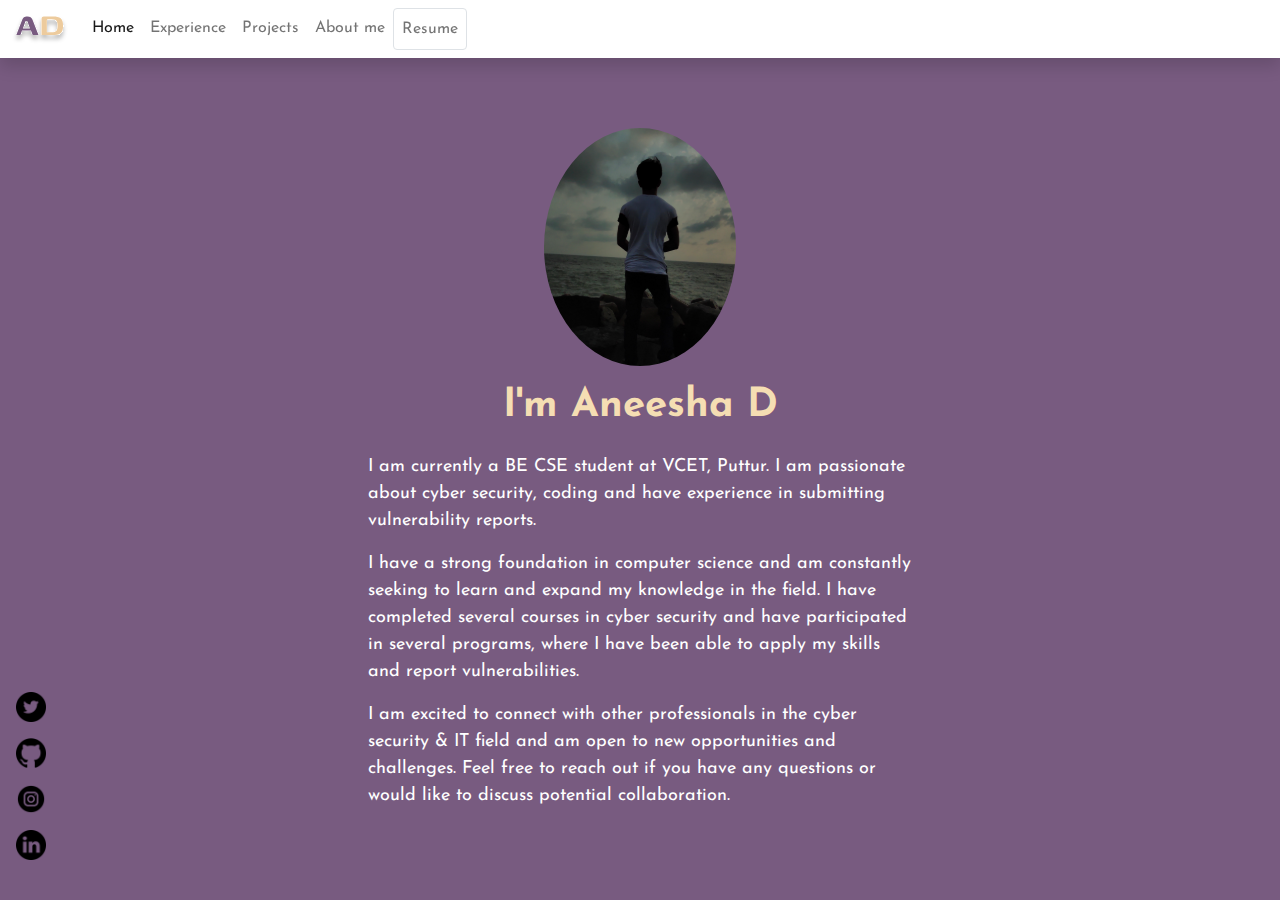
==== about.html @ 1d486112 "Add files via upload" ====
<!DOCTYPE html>
<html lang="en">

<head>
    <meta charset="UTF-8">
    <meta http-equiv="X-UA-Compatible" content="IE=edge">
    <meta name="viewport" content="width=device-width, initial-scale=1.0">
    <title>About</title>
    <link rel="shortcut icon" class="fav" href="./images/AD.svg" type="image/x-icon">

    <link rel="stylesheet" href="css/bootstrap.css">
    <link rel="stylesheet" href="css/main.css">
    <script src="js/bootstrap.js"></script>
    <link rel="preconnect" href="https://fonts.googleapis.com">
    <link rel="preconnect" href="https://fonts.gstatic.com" crossorigin>
    <link href="https://fonts.googleapis.com/css2?family=Josefin+Sans&display=swap" rel="stylesheet">
    <!-- Add icon library -->
    <link rel="stylesheet" href="https://cdnjs.cloudflare.com/ajax/libs/font-awesome/4.7.0/css/font-awesome.min.css">
</head>

<body style="font-family: 'Josefin Sans', sans-serif;">
    <div class="navigation ">
        <nav class="navbar shadow bg-body navbar-expand-md navbar-light bg-light">
            <div class="container-fluid">
                <a class="navbar-brand" href="index.html"><img src="images/AD.svg" alt="image"></a>
                <button class="navbar-toggler" type="button" data-bs-toggle="collapse" data-bs-target="#navbarNav"
                    aria-controls="navbarNav" aria-expanded="false" aria-label="Toggle navigation">
                    <span class="menu-img"><img src="images/menu.png" alt=""></span>
                </button>
                <div class="collapse navbar-collapse" id="navbarNav">
                    <ul class="navbar-nav">
                        <li class="nav-item">
                            <a class="nav-link active" aria-current="page" href="index.html">Home</a>
                        </li>
                        <li class="nav-item">
                            <a class="nav-link" href="experience.html">Experience</a>
                        </li>
                        <li class="nav-item">
                            <a class="nav-link" href="projects.html">Projects</a>
                        </li>
                        <li class="nav-item">
                            <a class="nav-link" href="about.html">About me</a>
                        </li>
                        <li class="nav-item">
                            <a class="nav-link btn border" href="https://drive.google.com/file/d/155USd5XE_2pN1uiuAfDa8mNG76a_7Q4W/view?usp=share_link">Resume</a>
                        </li>
                    </ul>
                </div>
            </div>
        </nav>
    </div>

    <section class="about-main">
        <div class="img-holder">
            <img src="images/about-img.svg" alt="image">
        </div>
        <div class="text-holder">
            <h1>I'm Aneesha D</h1>
            <div class="bio-text">
                <p>I am currently a BE CSE student at VCET, Puttur. I am passionate about cyber security, coding and
                    have experience in submitting vulnerability reports.</p>

                <p> I have a strong foundation in computer science and am constantly seeking to learn and expand my
                    knowledge in the field. I have completed several courses in cyber security and have participated in
                    several programs, where I have been able to apply my skills and report vulnerabilities.
                </p>
                <p> I am excited to connect with other professionals in the cyber security & IT field and am open to new
                    opportunities and challenges. Feel free to reach out if you have any questions or would like to
                    discuss potential collaboration.</p>
            </div>
        </div>
        <div class="social">
            <div class="social-icons">
                <!-- Twitter -->
                <a href="https://twitter.com/interc3pt3r"><img src="images/twitter.png" alt="image"></a>
    
                <!-- Google -->
                <a href="https://github.com/imAneeesh"><img src="images/github.png" alt="image"></a>
    
                <!-- Instagram -->
                <a href="https://www.instagram.com/im.aneesh_/"><img src="images/instagram.png" alt="image">
                </a>
                <!-- Linkedin -->
                <a href="https://www.linkedin.com/in/aneesh-d-567b38198/?originalSubdomain=in"><img src="images/linkedin.png" alt="image"></a>
            </div>
        </div>
    </section>
</body>
</html>
---- css/main.css ----
body {
  background: #785B80;
  width: 100vw;
  height: 100vh;
}

.navbar {
  z-index: 999;
  top: 0;
  position: fixed;
  width: 100vw;
}
.navbar span img {
  width: 25px;
  height: 25px;
}
.navbar .navbar-nav {
  position: relative;
}

.main-content {
  background: url(../images/android2.svg) center/cover no-repeat;
  margin-top: 0;
  height: 100vh;
}
@media screen and (min-width: 990px) {
  .main-content {
    background: url(../images/desktop.svg) center/cover no-repeat;
  }
}
.main-content .card-holder {
  width: 60%;
  height: 60%;
  margin-top: 10rem;
  position: absolute;
  margin-left: 5rem;
}
.main-content img {
  width: 50%;
  border-radius: 50%;
  margin: 0 auto;
  box-shadow: 0 0 10px rgba(0, 0, 0, 0.2);
  filter: drop-shadow(1px 1px 1px);
}
.main-content .card {
  margin: 0rem 52%;
  background: #E1CBE2;
  width: 300px;
  height: 400px;
  border-radius: 0;
  padding-top: 3rem;
  padding-bottom: 0;
  padding-left: 0;
  padding-right: 0;
  text-align: center;
  border: 0;
  filter: drop-shadow(1px 1px 5px);
}
.main-content .card h2 {
  font-weight: bold;
}
.main-content .card p {
  font-size: 20px;
}
.main-content .card .card-footer {
  background: white;
  left: 0;
  right: 0;
  height: 50px;
  bottom: 0;
  margin-top: 1rem;
}
.main-content .card .card-footer img {
  width: 20px;
}
.main-content .line {
  margin-top: 1rem;
  margin-bottom: 1rem;
  display: block;
  margin-left: auto;
  margin-right: auto;
  background: grey;
  height: 1px;
  width: 20%;
}
.main-content .row .text-holder {
  width: 90%;
  height: 30%;
  position: absolute;
  padding-top: 1rem;
  margin: 47rem 0rem;
  text-align: center;
}
.main-content .row .text-holder h2,
.main-content .row .text-holder h5 {
  color: white;
  font-weight: bold;
}
.main-content .row .text-holder h2 {
  padding-top: 0.5rem;
  font-size: 40px;
  width: auto;
}
.main-content .row .text-holder h5 {
  font-size: 20px;
}
.main-content .row .text-holder .row {
  margin: 1rem 0.1rem;
}
.main-content .row .text-holder .row p {
  color: white;
}
.main-content .row .text-holder .row p {
  padding-top: 1rem;
  font-size: 17px;
}
.main-content .row .text-holder .row .btn {
  margin-left: 1rem;
}
.main-content .row .text-holder .row a {
  color: black;
  background: #EDCB9D;
}
@media screen and (min-width: 570px) {
  .main-content .card-holder {
    margin: 10rem 6rem;
  }
}
@media screen and (min-width: 660px) {
  .main-content .card-holder {
    margin: 10rem 7rem;
  }
}
@media screen and (min-width: 820px) {
  .main-content .card-holder {
    margin: 10rem 9rem;
  }
}
@media screen and (min-width: 990px) {
  .main-content .card-holder {
    margin: 10rem 7rem;
  }
  .main-content .card-holder .card {
    width: 300px;
  }
  .main-content .row .text-holder {
    width: 400px;
    margin-top: 25rem;
    margin-left: 25%;
  }
  .main-content .row .text-holder h2,
  .main-content .row .text-holder h5 {
    color: black;
  }
  .main-content .row .text-holder .row p {
    color: black;
  }
}
@media screen and (min-width: 990px) {
  .main-content .card-holder {
    margin: 10rem 9rem;
  }
  .main-content .card-holder .card {
    width: 300px;
  }
  .main-content .row .text-holder {
    width: 400px;
    margin-top: 25rem;
    margin-left: 25%;
  }
  .main-content .row .text-holder h2 {
    font-size: 60px;
  }
  .main-content .row .text-holder h5 {
    font-size: 25px;
  }
  .main-content .row .text-holder h2,
  .main-content .row .text-holder h5 {
    color: black;
  }
  .main-content .row .text-holder .row p {
    color: black;
  }
}
@media screen and (min-width: 1250px) {
  .main-content .card-holder {
    margin: 10rem 8rem;
  }
  .main-content .card-holder .card {
    width: 350px;
    height: 500px;
  }
  .main-content .row .text-holder {
    width: 500px;
    margin-top: 25rem;
    margin-left: 25%;
  }
  .main-content .row .text-holder h2,
  .main-content .row .text-holder h5 {
    color: black;
  }
  .main-content .row .text-holder h2 {
    font-size: 80px;
  }
  .main-content .row .text-holder h5 {
    font-size: 30px;
  }
  .main-content .row .text-holder .row p {
    color: black;
    font-size: 20px;
  }
}
@media screen and (min-width: 1620px) {
  .main-content .card-holder {
    margin: 10rem 13rem;
  }
  .main-content .card-holder .card {
    width: 350px;
    height: 500px;
  }
  .main-content .row .text-holder {
    width: 700px;
    margin-top: 25rem;
    margin-left: 25%;
  }
}

.main {
  position: absolute;
  margin: 20% 5%;
  padding-top: 5%;
  align-items: center;
  justify-content: center;
  text-align: center;
}
.main .top {
  display: flex;
  align-items: center;
  justify-content: center;
  text-align: center;
  justify-content: space-between;
}
.main .top h1 {
  font-weight: bold;
  color: #EDCB9D;
}
.main .top a {
  background: #EDCB9D;
  padding-top: 0.7rem;
}
.main .row {
  align-items: center;
  text-align: left;
  margin: 0;
  padding: 1rem;
}
.main .row .col-sm-6 {
  width: 100%;
  padding: 0;
  margin: 0;
}
.main .row .col-sm-6 .card {
  filter: drop-shadow(1px 1px 5px);
  background: #E1CBE2;
  margin: 0;
  width: 100%;
  padding: 0;
}
.main .row .col-sm-6 .card .company {
  align-items: center;
  justify-content: center;
  text-align: center;
}
.main .row .col-sm-6 .card .company img {
  width: 30px;
  height: auto;
  border-radius: 50%;
}
.main .row .col-sm-6 .card .time {
  font-size: 14px;
  padding: 1rem 0;
  margin: 0;
  right: 0;
}

@media screen and (min-width: 628px) {
  .main {
    width: 50%;
    margin: 5% 25%;
  }
}
.about-main {
  background: #785B80;
  display: block;
  padding-top: 20%;
  width: 100vw;
  position: relative;
}
.about-main .text-holder {
  text-align: center;
  padding: 0 3rem;
}
.about-main .text-holder .bio-text p {
  text-align: start;
  padding-top: 0.1rem;
}
.about-main .img-holder {
  display: block;
  margin-left: auto;
  margin-right: auto;
  width: 50%;
}
.about-main .img-holder img {
  border-radius: 50%;
  display: block;
  margin-left: auto;
  margin-right: auto;
  width: 80%;
}
.about-main h1 {
  padding: 1rem;
  color: wheat;
  font-weight: bold;
}
.about-main .bio-text p {
  padding: 1rem;
  color: white;
  font-size: 18px;
}

@media screen and (min-width: 1140px) {
  .about-main {
    padding-top: 10%;
    height: 100vh;
  }
  .about-main .text-holder .bio-text p {
    padding: 0 20rem;
  }
  .about-main .img-holder {
    display: block;
    margin-left: auto;
    margin-right: auto;
    width: 30%;
  }
  .about-main .img-holder img {
    display: block;
    margin-left: auto;
    margin-right: auto;
    width: 50%;
  }
}
.social {
  width: 50px;
  z-index: 999;
  position: fixed;
  bottom: 0;
  left: 0;
  right: 0;
  padding-bottom: 2rem;
  padding-left: 1rem;
}
.social .social-icons {
  display: flex;
  flex-direction: column;
}
.social .social-icons img {
  width: 30px;
  color: black;
  padding: 0.5rem 0;
}/*# sourceMappingURL=main.css.map */
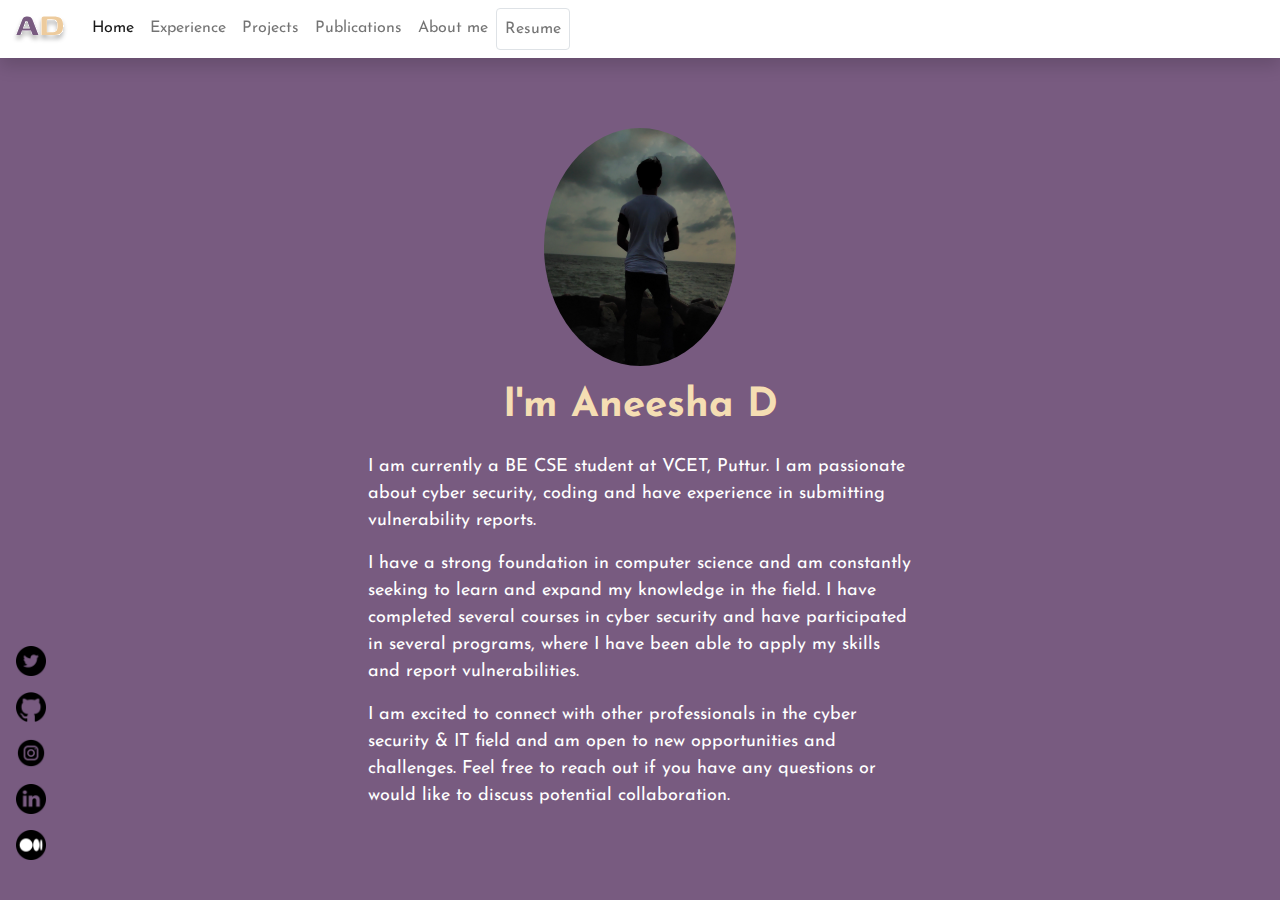
==== commit 036f5ec6: "." ====
--- a/about.html
+++ b/about.html
@@ -7,6 +7,7 @@
     <meta name="viewport" content="width=device-width, initial-scale=1.0">
     <title>About</title>
     <link rel="shortcut icon" class="fav" href="./images/AD.svg" type="image/x-icon">
+    <link rel="stylesheet" href="https://cdnjs.cloudflare.com/ajax/libs/animate.css/4.1.1/animate.min.css" />
 
     <link rel="stylesheet" href="css/bootstrap.css">
     <link rel="stylesheet" href="css/main.css">
@@ -39,10 +40,14 @@
                             <a class="nav-link" href="projects.html">Projects</a>
                         </li>
                         <li class="nav-item">
+                            <a class="nav-link" href="publications.html">Publications</a>
+                          </li>
+                        <li class="nav-item">
                             <a class="nav-link" href="about.html">About me</a>
                         </li>
                         <li class="nav-item">
-                            <a class="nav-link btn border" href="https://drive.google.com/file/d/155USd5XE_2pN1uiuAfDa8mNG76a_7Q4W/view?usp=share_link">Resume</a>
+                            <a class="nav-link btn border"
+                                href="https://drive.google.com/file/d/155USd5XE_2pN1uiuAfDa8mNG76a_7Q4W/view?usp=share_link">Resume</a>
                         </li>
                     </ul>
                 </div>
@@ -50,7 +55,7 @@
         </nav>
     </div>
 
-    <section class="about-main">
+    <section class="about-main animate__fadeIn animate__animated">
         <div class="img-holder">
             <img src="images/about-img.svg" alt="image">
         </div>
@@ -73,17 +78,21 @@
             <div class="social-icons">
                 <!-- Twitter -->
                 <a href="https://twitter.com/interc3pt3r"><img src="images/twitter.png" alt="image"></a>
-    
+
                 <!-- Google -->
                 <a href="https://github.com/imAneeesh"><img src="images/github.png" alt="image"></a>
-    
+
                 <!-- Instagram -->
                 <a href="https://www.instagram.com/im.aneesh_/"><img src="images/instagram.png" alt="image">
                 </a>
                 <!-- Linkedin -->
-                <a href="https://www.linkedin.com/in/aneesh-d-567b38198/?originalSubdomain=in"><img src="images/linkedin.png" alt="image"></a>
+                <a href="https://www.linkedin.com/in/aneesh-d-567b38198/?originalSubdomain=in"><img
+                        src="images/linkedin.png" alt="image"></a>
+                <!-- Medium -->
+                <a href="https://medium.com/@interc3pt3r"><img src="images/medium.png" alt="image"></a>
             </div>
         </div>
     </section>
 </body>
+
 </html>--- a/css/main.css
+++ b/css/main.css
@@ -266,6 +266,13 @@
   width: 100%;
   padding: 0;
 }
+.main .row .col-sm-6 .card a {
+  color: black;
+  text-decoration: none;
+}
+.main .row .col-sm-6 .card a:hover {
+  color: #785B80;
+}
 .main .row .col-sm-6 .card .company {
   align-items: center;
   justify-content: center;
@@ -367,4 +374,11 @@
   width: 30px;
   color: black;
   padding: 0.5rem 0;
+}
+.social .social-icons img:hover {
+  width: 35px;
+}
+
+.my-cards .my-col {
+  margin: 1rem 3rem;
 }/*# sourceMappingURL=main.css.map */